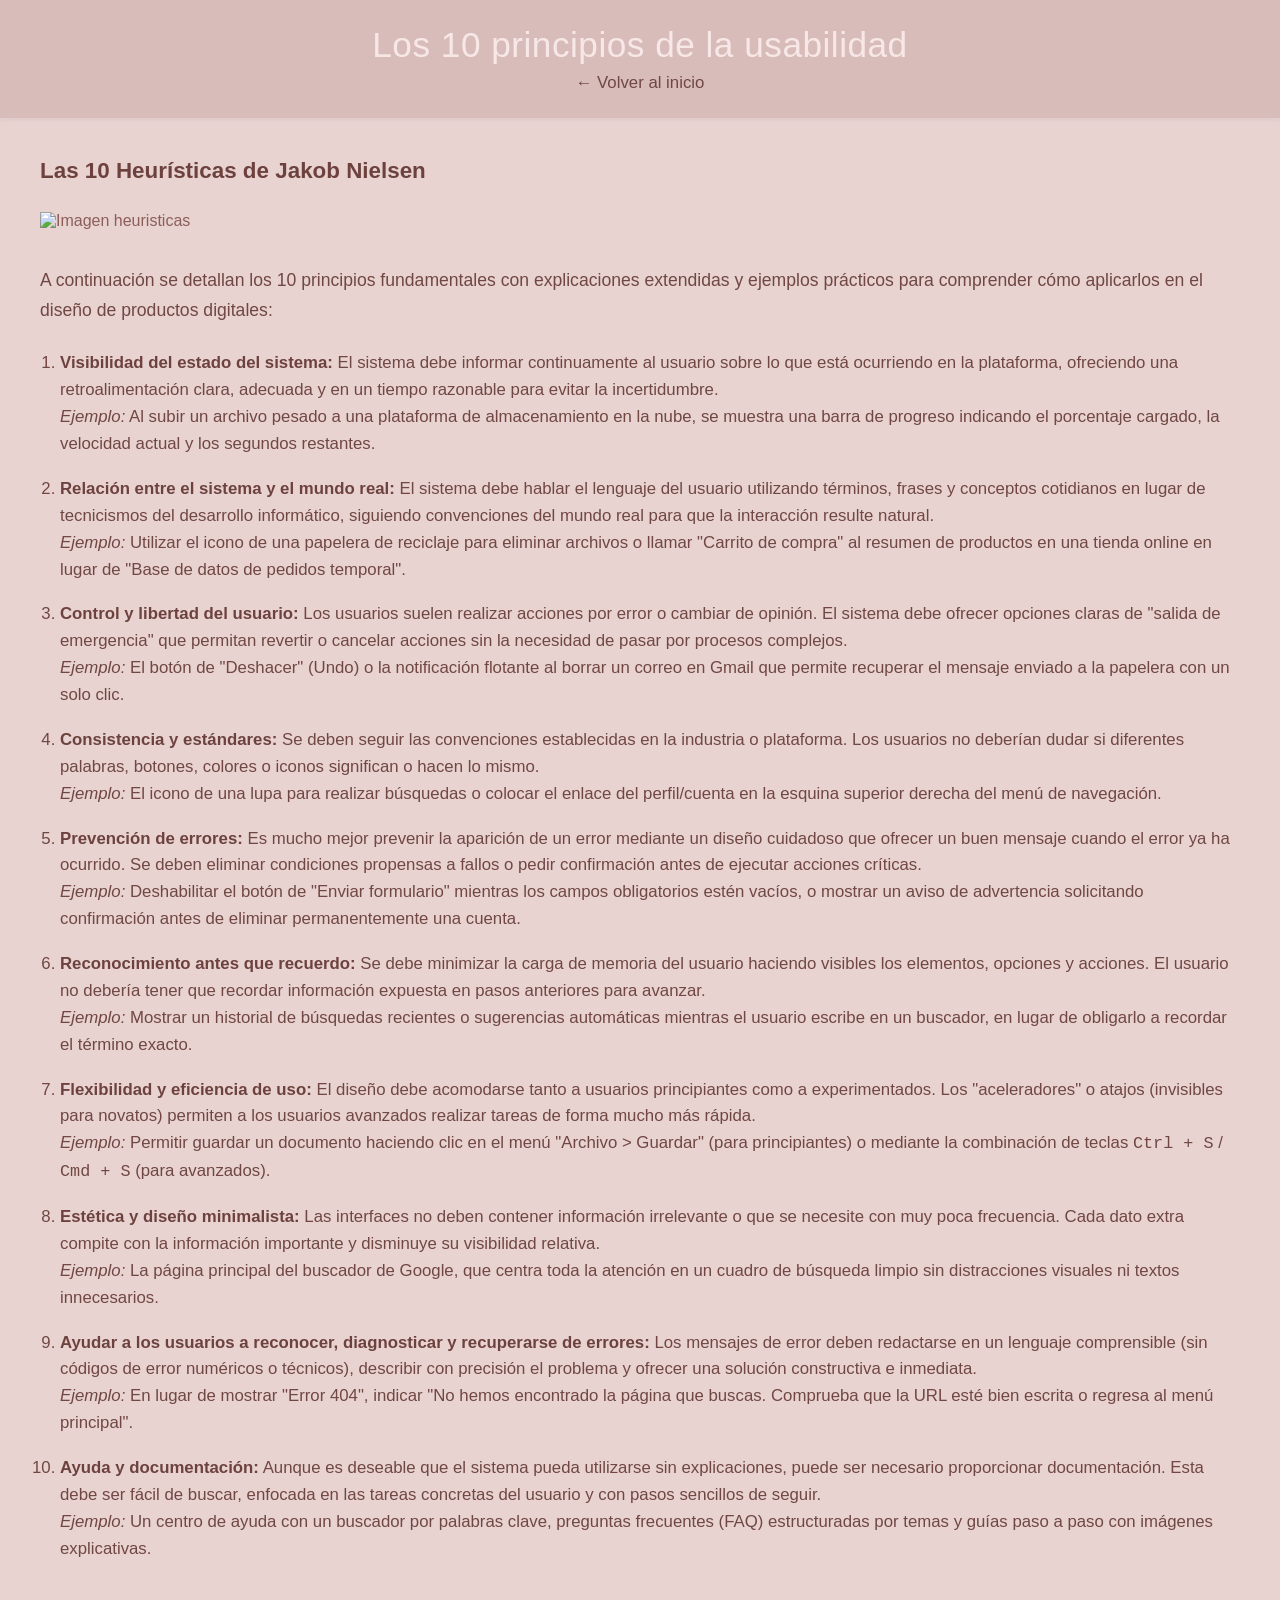
==== lista-principios.html @ 815d2538 "Add files via upload" ====
<!DOCTYPE html>
<html lang="es">
<head>
    <meta charset="UTF-8">
    <meta name="viewport" content="width=device-width, initial-scale=1.0">
    <title>Lista de Principios de Usabilidad</title>
    <link rel="stylesheet" href="styles.css">
</head>
<body>
    <header class="header">
        <h1>Los 10 principios de la usabilidad</h1>
        <a href="index.html" class="sub-link" title="Volver al inicio">
            ← Volver al inicio
        </a>
    </header>

    <main class="container">
        <section class="content-text">
            <h2>Las 10 Heurísticas de Jakob Nielsen</h2> <br>

            <img src="https://diegoamorin.com/_astro/heuristicas-de-jakob-nielsen-1.4fIwlTnu.png" alt="Imagen heuristicas"> <br> <br>

            <p>
                A continuación se detallan los 10 principios fundamentales con explicaciones extendidas y ejemplos prácticos para comprender cómo aplicarlos en el diseño de productos digitales:
            </p>

            <ol class="lista-heuristicas">
                <li>
                    <strong>Visibilidad del estado del sistema:</strong> 
                    El sistema debe informar continuamente al usuario sobre lo que está ocurriendo en la plataforma, ofreciendo una retroalimentación clara, adecuada y en un tiempo razonable para evitar la incertidumbre.
                    <div class="ejemplo">
                        <em>Ejemplo:</em> Al subir un archivo pesado a una plataforma de almacenamiento en la nube, se muestra una barra de progreso indicando el porcentaje cargado, la velocidad actual y los segundos restantes.
                    </div>
                </li>

                <li>
                    <strong>Relación entre el sistema y el mundo real:</strong> 
                    El sistema debe hablar el lenguaje del usuario utilizando términos, frases y conceptos cotidianos en lugar de tecnicismos del desarrollo informático, siguiendo convenciones del mundo real para que la interacción resulte natural.
                    <div class="ejemplo">
                        <em>Ejemplo:</em> Utilizar el icono de una papelera de reciclaje para eliminar archivos o llamar "Carrito de compra" al resumen de productos en una tienda online en lugar de "Base de datos de pedidos temporal".
                    </div>
                </li>

                <li>
                    <strong>Control y libertad del usuario:</strong> 
                    Los usuarios suelen realizar acciones por error o cambiar de opinión. El sistema debe ofrecer opciones claras de "salida de emergencia" que permitan revertir o cancelar acciones sin la necesidad de pasar por procesos complejos.
                    <div class="ejemplo">
                        <em>Ejemplo:</em> El botón de "Deshacer" (Undo) o la notificación flotante al borrar un correo en Gmail que permite recuperar el mensaje enviado a la papelera con un solo clic.
                    </div>
                </li>

                <li>
                    <strong>Consistencia y estándares:</strong> 
                    Se deben seguir las convenciones establecidas en la industria o plataforma. Los usuarios no deberían dudar si diferentes palabras, botones, colores o iconos significan o hacen lo mismo.
                    <div class="ejemplo">
                        <em>Ejemplo:</em> El icono de una lupa para realizar búsquedas o colocar el enlace del perfil/cuenta en la esquina superior derecha del menú de navegación.
                    </div>
                </li>

                <li>
                    <strong>Prevención de errores:</strong> 
                    Es mucho mejor prevenir la aparición de un error mediante un diseño cuidadoso que ofrecer un buen mensaje cuando el error ya ha ocurrido. Se deben eliminar condiciones propensas a fallos o pedir confirmación antes de ejecutar acciones críticas.
                    <div class="ejemplo">
                        <em>Ejemplo:</em> Deshabilitar el botón de "Enviar formulario" mientras los campos obligatorios estén vacíos, o mostrar un aviso de advertencia solicitando confirmación antes de eliminar permanentemente una cuenta.
                    </div>
                </li>

                <li>
                    <strong>Reconocimiento antes que recuerdo:</strong> 
                    Se debe minimizar la carga de memoria del usuario haciendo visibles los elementos, opciones y acciones. El usuario no debería tener que recordar información expuesta en pasos anteriores para avanzar.
                    <div class="ejemplo">
                        <em>Ejemplo:</em> Mostrar un historial de búsquedas recientes o sugerencias automáticas mientras el usuario escribe en un buscador, en lugar de obligarlo a recordar el término exacto.
                    </div>
                </li>

                <li>
                    <strong>Flexibilidad y eficiencia de uso:</strong> 
                    El diseño debe acomodarse tanto a usuarios principiantes como a experimentados. Los "aceleradores" o atajos (invisibles para novatos) permiten a los usuarios avanzados realizar tareas de forma mucho más rápida.
                    <div class="ejemplo">
                        <em>Ejemplo:</em> Permitir guardar un documento haciendo clic en el menú "Archivo > Guardar" (para principiantes) o mediante la combinación de teclas <code>Ctrl + S</code> / <code>Cmd + S</code> (para avanzados).
                    </div>
                </li>

                <li>
                    <strong>Estética y diseño minimalista:</strong> 
                    Las interfaces no deben contener información irrelevante o que se necesite con muy poca frecuencia. Cada dato extra compite con la información importante y disminuye su visibilidad relativa.
                    <div class="ejemplo">
                        <em>Ejemplo:</em> La página principal del buscador de Google, que centra toda la atención en un cuadro de búsqueda limpio sin distracciones visuales ni textos innecesarios.
                    </div>
                </li>

                <li>
                    <strong>Ayudar a los usuarios a reconocer, diagnosticar y recuperarse de errores:</strong> 
                    Los mensajes de error deben redactarse en un lenguaje comprensible (sin códigos de error numéricos o técnicos), describir con precisión el problema y ofrecer una solución constructiva e inmediata.
                    <div class="ejemplo">
                        <em>Ejemplo:</em> En lugar de mostrar "Error 404", indicar "No hemos encontrado la página que buscas. Comprueba que la URL esté bien escrita o regresa al menú principal".
                    </div>
                </li>

                <li>
                    <strong>Ayuda y documentación:</strong> 
                    Aunque es deseable que el sistema pueda utilizarse sin explicaciones, puede ser necesario proporcionar documentación. Esta debe ser fácil de buscar, enfocada en las tareas concretas del usuario y con pasos sencillos de seguir.
                    <div class="ejemplo">
                        <em>Ejemplo:</em> Un centro de ayuda con un buscador por palabras clave, preguntas frecuentes (FAQ) estructuradas por temas y guías paso a paso con imágenes explicativas.
                    </div>
                </li>
            </ol>
        </section>
    </main>
</body>
</html>
---- styles.css ----
body {
    margin: 0;
    padding: 0;
    font-family: Arial, sans-serif;
    background-color: #e8d3d1; 
    color: #8c5e5a;
}

.header {
    background-color: #d8bcba;
    padding: 25px 20px;
    text-align: center;
    box-shadow: 0 2px 4px rgba(0, 0, 0, 0.05);
}

.header h1 {
    margin: 0 0 8px 0;
    font-size: 2.2rem;
    font-weight: normal;
    color: #f7e8e7;
    letter-spacing: 0.5px;
}

.sub-link {
    display: inline-block;
    font-size: 1.05rem;
    color: #704743;
    text-decoration: none;
    font-weight: 500;
    transition: opacity 0.2s ease, text-decoration 0.2s ease;
}

.sub-link:hover {
    text-decoration: underline;
    opacity: 0.85;
}

.container {
    display: flex;
    justify-content: space-between;
    align-items: flex-start;
    max-width: 1200px;
    margin: 40px auto;
    padding: 0 40px;
    gap: 40px;
}
.content-text {
    flex: 2;
}

.content-text h2 {
    font-size: 1.4rem;
    color: #6d423e;
    margin-top: 0;
    margin-bottom: 10px;
}

.content-text p {
    font-size: 1.1rem;
    line-height: 1.7;
    margin-bottom: 25px;
    color: #704743;
}

.image-box {
    flex: 1;
    display: flex;
    justify-content: center;
}



.card-imagen span {
    font-size: 1.3rem;
    color: #222222;
}

.lista-heuristicas {
    padding-left: 20px;
}

.lista-heuristicas li {
    font-size: 1.05rem;
    line-height: 1.6;
    margin-bottom: 18px;
    color: #704743;
}

.lista-heuristicas strong {
    color: #6d423e;
}
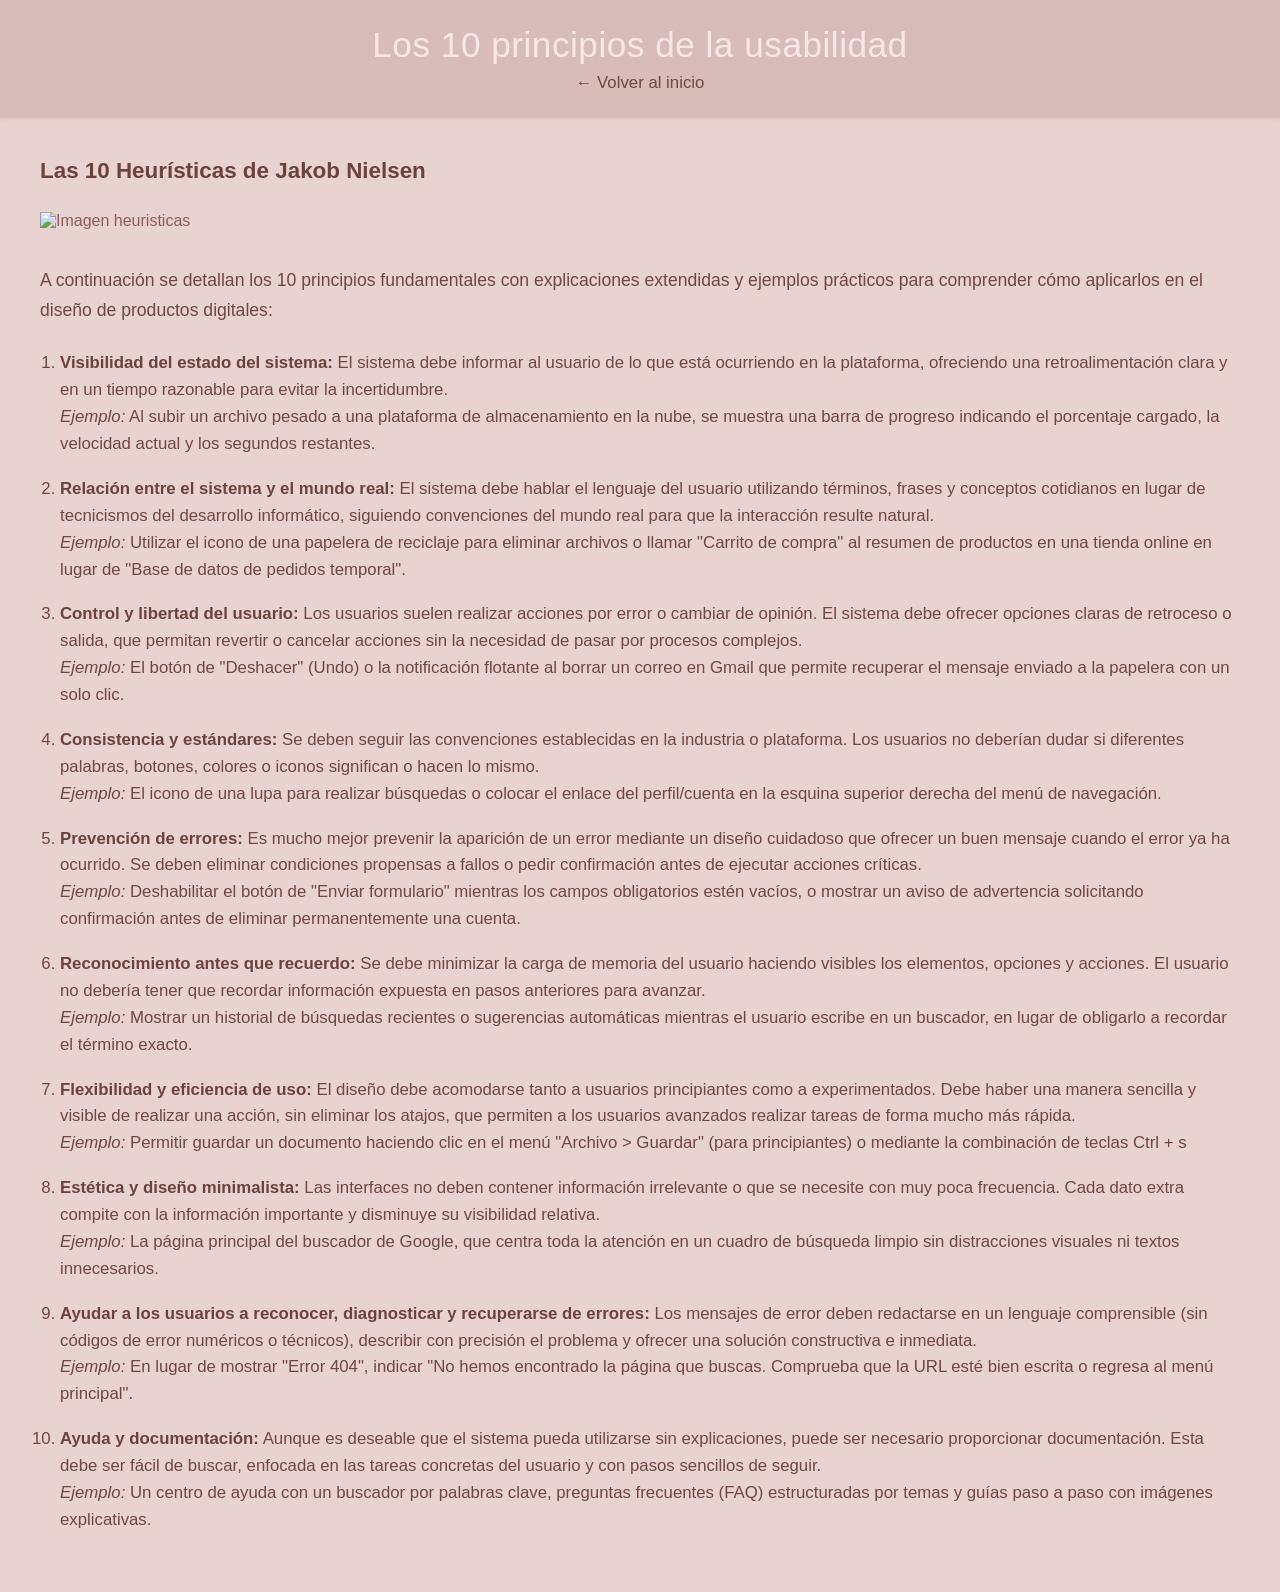
==== commit 0a7f9f8d: "Fix HTML structure and improve content clarity" ====
--- a/lista-principios.html
+++ b/lista-principios.html
@@ -27,71 +27,88 @@
             <ol class="lista-heuristicas">
                 <li>
                     <strong>Visibilidad del estado del sistema:</strong> 
-                    El sistema debe informar continuamente al usuario sobre lo que está ocurriendo en la plataforma, ofreciendo una retroalimentación clara, adecuada y en un tiempo razonable para evitar la incertidumbre.
+                    El sistema debe informar al usuario de lo que está ocurriendo en la plataforma, 
+                    ofreciendo una retroalimentación clara y en un tiempo razonable para evitar la incertidumbre.
                     <div class="ejemplo">
-                        <em>Ejemplo:</em> Al subir un archivo pesado a una plataforma de almacenamiento en la nube, se muestra una barra de progreso indicando el porcentaje cargado, la velocidad actual y los segundos restantes.
+                        <em>Ejemplo:</em> Al subir un archivo pesado a una plataforma de almacenamiento en la nube, 
+                        se muestra una barra de progreso indicando el porcentaje cargado, la velocidad actual y los segundos restantes.
                     </div>
                 </li>
 
                 <li>
                     <strong>Relación entre el sistema y el mundo real:</strong> 
-                    El sistema debe hablar el lenguaje del usuario utilizando términos, frases y conceptos cotidianos en lugar de tecnicismos del desarrollo informático, siguiendo convenciones del mundo real para que la interacción resulte natural.
+                    El sistema debe hablar el lenguaje del usuario utilizando términos, frases y 
+                    conceptos cotidianos en lugar de tecnicismos del desarrollo informático, siguiendo convenciones del mundo real para que la interacción resulte natural.
                     <div class="ejemplo">
-                        <em>Ejemplo:</em> Utilizar el icono de una papelera de reciclaje para eliminar archivos o llamar "Carrito de compra" al resumen de productos en una tienda online en lugar de "Base de datos de pedidos temporal".
+                        <em>Ejemplo:</em> Utilizar el icono de una papelera de reciclaje para eliminar archivos o 
+                        llamar "Carrito de compra" al resumen de productos en una tienda online en lugar de "Base de datos de pedidos temporal".
                     </div>
                 </li>
 
                 <li>
                     <strong>Control y libertad del usuario:</strong> 
-                    Los usuarios suelen realizar acciones por error o cambiar de opinión. El sistema debe ofrecer opciones claras de "salida de emergencia" que permitan revertir o cancelar acciones sin la necesidad de pasar por procesos complejos.
+                    Los usuarios suelen realizar acciones por error o cambiar de opinión. 
+                    El sistema debe ofrecer opciones claras de retroceso o salida, que permitan revertir o cancelar acciones sin la necesidad de pasar por procesos complejos.
                     <div class="ejemplo">
-                        <em>Ejemplo:</em> El botón de "Deshacer" (Undo) o la notificación flotante al borrar un correo en Gmail que permite recuperar el mensaje enviado a la papelera con un solo clic.
+                        <em>Ejemplo:</em> El botón de "Deshacer" (Undo) o la notificación flotante 
+                        al borrar un correo en Gmail que permite recuperar el mensaje enviado a la papelera con un solo clic.
                     </div>
                 </li>
 
                 <li>
                     <strong>Consistencia y estándares:</strong> 
-                    Se deben seguir las convenciones establecidas en la industria o plataforma. Los usuarios no deberían dudar si diferentes palabras, botones, colores o iconos significan o hacen lo mismo.
+                    Se deben seguir las convenciones establecidas en la industria o plataforma. Los 
+                    usuarios no deberían dudar si diferentes palabras, botones, colores o iconos significan o hacen lo mismo.
                     <div class="ejemplo">
-                        <em>Ejemplo:</em> El icono de una lupa para realizar búsquedas o colocar el enlace del perfil/cuenta en la esquina superior derecha del menú de navegación.
+                        <em>Ejemplo:</em> El icono de una lupa para realizar búsquedas o colocar el 
+                        enlace del perfil/cuenta en la esquina superior derecha del menú de navegación.
                     </div>
                 </li>
 
                 <li>
                     <strong>Prevención de errores:</strong> 
-                    Es mucho mejor prevenir la aparición de un error mediante un diseño cuidadoso que ofrecer un buen mensaje cuando el error ya ha ocurrido. Se deben eliminar condiciones propensas a fallos o pedir confirmación antes de ejecutar acciones críticas.
+                    Es mucho mejor prevenir la aparición de un error mediante un diseño cuidadoso que 
+                    ofrecer un buen mensaje cuando el error ya ha ocurrido. Se deben eliminar condiciones propensas a fallos o pedir confirmación antes de ejecutar acciones críticas.
                     <div class="ejemplo">
-                        <em>Ejemplo:</em> Deshabilitar el botón de "Enviar formulario" mientras los campos obligatorios estén vacíos, o mostrar un aviso de advertencia solicitando confirmación antes de eliminar permanentemente una cuenta.
+                        <em>Ejemplo:</em> Deshabilitar el botón de "Enviar formulario" mientras los 
+                        campos obligatorios estén vacíos, o mostrar un aviso de advertencia solicitando confirmación antes de eliminar permanentemente una cuenta.
                     </div>
                 </li>
 
                 <li>
                     <strong>Reconocimiento antes que recuerdo:</strong> 
-                    Se debe minimizar la carga de memoria del usuario haciendo visibles los elementos, opciones y acciones. El usuario no debería tener que recordar información expuesta en pasos anteriores para avanzar.
+                    Se debe minimizar la carga de memoria del usuario haciendo visibles los elementos, 
+                    opciones y acciones. El usuario no debería tener que recordar información expuesta en pasos anteriores para avanzar.
                     <div class="ejemplo">
-                        <em>Ejemplo:</em> Mostrar un historial de búsquedas recientes o sugerencias automáticas mientras el usuario escribe en un buscador, en lugar de obligarlo a recordar el término exacto.
+                        <em>Ejemplo:</em> Mostrar un historial de búsquedas recientes o sugerencias 
+                        automáticas mientras el usuario escribe en un buscador, en lugar de obligarlo a recordar el término exacto.
                     </div>
                 </li>
 
                 <li>
                     <strong>Flexibilidad y eficiencia de uso:</strong> 
-                    El diseño debe acomodarse tanto a usuarios principiantes como a experimentados. Los "aceleradores" o atajos (invisibles para novatos) permiten a los usuarios avanzados realizar tareas de forma mucho más rápida.
+                    El diseño debe acomodarse tanto a usuarios principiantes como a experimentados. 
+                    Debe haber una manera sencilla y visible de realizar una acción, sin eliminar los atajos, que permiten a los usuarios avanzados realizar tareas de forma mucho más rápida.
                     <div class="ejemplo">
-                        <em>Ejemplo:</em> Permitir guardar un documento haciendo clic en el menú "Archivo > Guardar" (para principiantes) o mediante la combinación de teclas <code>Ctrl + S</code> / <code>Cmd + S</code> (para avanzados).
+                        <em>Ejemplo:</em> Permitir guardar un documento haciendo clic en el menú 
+                        "Archivo > Guardar" (para principiantes) o mediante la combinación de teclas Ctrl + s 
                     </div>
                 </li>
 
                 <li>
                     <strong>Estética y diseño minimalista:</strong> 
-                    Las interfaces no deben contener información irrelevante o que se necesite con muy poca frecuencia. Cada dato extra compite con la información importante y disminuye su visibilidad relativa.
+                    Las interfaces no deben contener información irrelevante o que se necesite 
+                    con muy poca frecuencia. Cada dato extra compite con la información importante y disminuye su visibilidad relativa.
                     <div class="ejemplo">
-                        <em>Ejemplo:</em> La página principal del buscador de Google, que centra toda la atención en un cuadro de búsqueda limpio sin distracciones visuales ni textos innecesarios.
+                        <em>Ejemplo:</em> La página principal del buscador de Google, que 
+                        centra toda la atención en un cuadro de búsqueda limpio sin distracciones visuales ni textos innecesarios.
                     </div>
                 </li>
 
                 <li>
                     <strong>Ayudar a los usuarios a reconocer, diagnosticar y recuperarse de errores:</strong> 
-                    Los mensajes de error deben redactarse en un lenguaje comprensible (sin códigos de error numéricos o técnicos), describir con precisión el problema y ofrecer una solución constructiva e inmediata.
+                    Los mensajes de error deben redactarse en un lenguaje comprensible 
+                    (sin códigos de error numéricos o técnicos), describir con precisión el problema y ofrecer una solución constructiva e inmediata.
                     <div class="ejemplo">
                         <em>Ejemplo:</em> En lugar de mostrar "Error 404", indicar "No hemos encontrado la página que buscas. Comprueba que la URL esté bien escrita o regresa al menú principal".
                     </div>
@@ -99,13 +116,15 @@
 
                 <li>
                     <strong>Ayuda y documentación:</strong> 
-                    Aunque es deseable que el sistema pueda utilizarse sin explicaciones, puede ser necesario proporcionar documentación. Esta debe ser fácil de buscar, enfocada en las tareas concretas del usuario y con pasos sencillos de seguir.
+                    Aunque es deseable que el sistema pueda utilizarse sin explicaciones, 
+                    puede ser necesario proporcionar documentación. Esta debe ser fácil de buscar, enfocada en las tareas concretas del usuario y con pasos sencillos de seguir.
                     <div class="ejemplo">
-                        <em>Ejemplo:</em> Un centro de ayuda con un buscador por palabras clave, preguntas frecuentes (FAQ) estructuradas por temas y guías paso a paso con imágenes explicativas.
+                        <em>Ejemplo:</em> Un centro de ayuda con un buscador por palabras clave, 
+                        preguntas frecuentes (FAQ) estructuradas por temas y guías paso a paso con imágenes explicativas.
                     </div>
                 </li>
             </ol>
         </section>
     </main>
 </body>
-</html>+</html>
